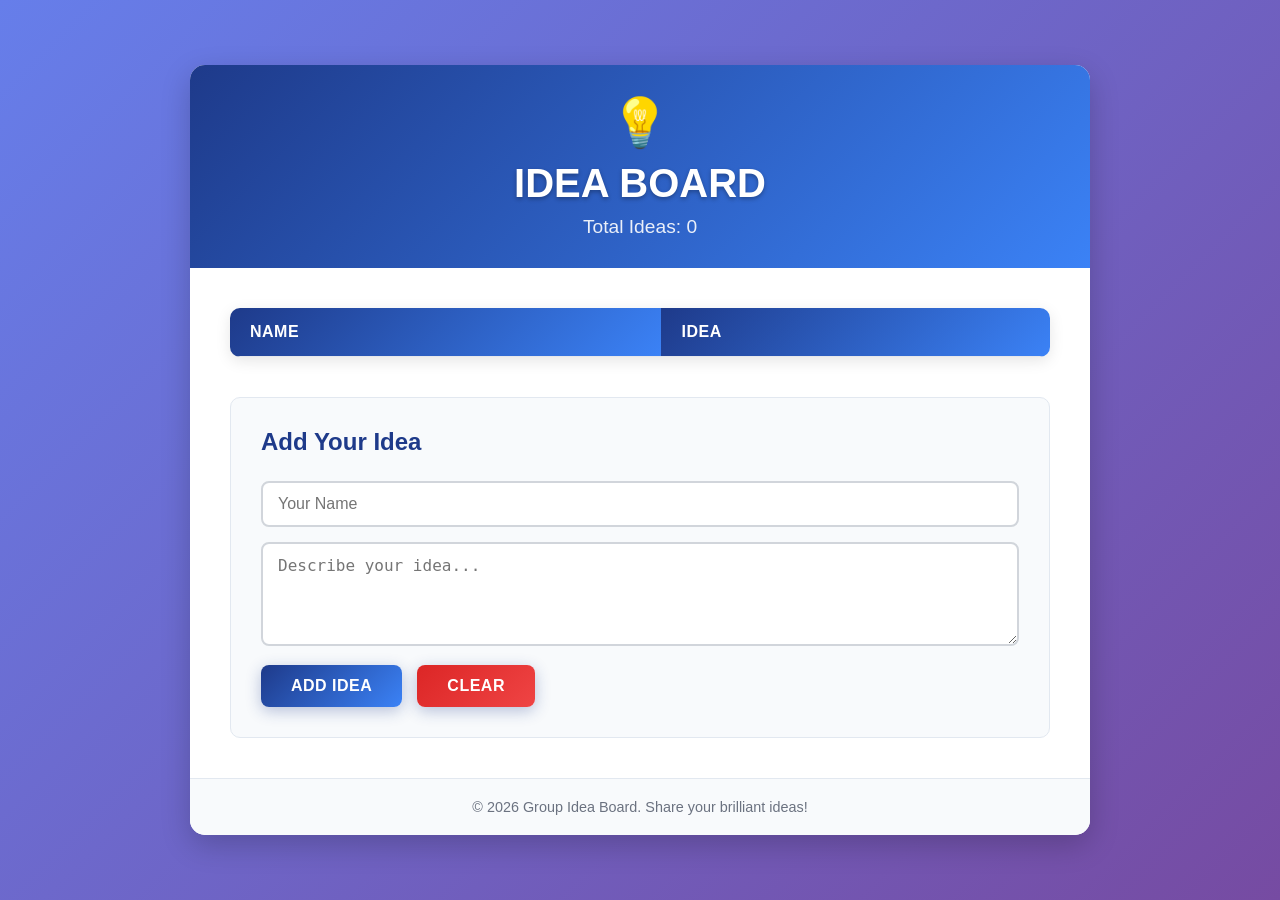
==== index.html @ 78089a5d "Add Additional UI Elements" ====
<!DOCTYPE html>
<html lang="en">
<head>
    <meta charset="UTF-8">
    <meta name="viewport" content="width=device-width, initial-scale=1.0">
    <title>IDEA BOARD</title>
    <style>
        /* Reset and base styles */
        * {
            box-sizing: border-box;
            margin: 0;
            padding: 0;
        }

        body {
            font-family: 'Segoe UI', Tahoma, Geneva, Verdana, sans-serif;
            background: linear-gradient(135deg, #667eea 0%, #764ba2 100%);
            color: #333;
            min-height: 100vh;
            display: flex;
            justify-content: center;
            align-items: center;
            padding: 20px;
        }

        .container {
            background-color: #ffffff;
            border-radius: 15px;
            box-shadow: 0 10px 30px rgba(0, 0, 0, 0.2);
            max-width: 900px;
            width: 100%;
            overflow: hidden;
            transition: transform 0.3s ease;
        }

        .container:hover {
            transform: translateY(-5px);
        }

        /* Header styles */
        .header {
            background: linear-gradient(135deg, #1e3a8a 0%, #3b82f6 100%);
            color: white;
            padding: 30px 40px;
            text-align: center;
            position: relative;
        }

        .header .logo {
            font-size: 3em;
            margin-bottom: 10px;
        }

        .header h1 {
            font-size: 2.5em;
            font-weight: 700;
            text-shadow: 0 2px 4px rgba(0, 0, 0, 0.3);
            margin-bottom: 10px;
        }

        .idea-counter {
            font-size: 1.2em;
            opacity: 0.9;
        }

        /* Main content */
        .main-content {
            padding: 40px;
        }

        /* Table styles */
        table {
            width: 100%;
            border-collapse: collapse;
            margin-bottom: 40px;
            border-radius: 10px;
            overflow: hidden;
            box-shadow: 0 4px 15px rgba(0, 0, 0, 0.1);
        }

        th, td {
            padding: 15px 20px;
            text-align: left;
            border-bottom: 1px solid #e5e7eb;
        }

        th {
            background: linear-gradient(135deg, #1e3a8a 0%, #3b82f6 100%);
            color: white;
            font-weight: 600;
            text-transform: uppercase;
            letter-spacing: 0.5px;
        }

        tbody tr:nth-child(even) {
            background-color: #f9fafb;
        }

        tbody tr:hover {
            background-color: #f3f4f6;
            transition: background-color 0.2s ease;
        }

        /* Add Idea section */
        .add-idea {
            margin-top: 40px;
            padding: 30px;
            background-color: #f8fafc;
            border-radius: 10px;
            border: 1px solid #e2e8f0;
        }

        .add-idea h2 {
            color: #1e3a8a;
            margin-bottom: 25px;
            font-size: 1.5em;
            font-weight: 600;
        }

        input[type="text"], textarea {
            width: 100%;
            padding: 12px 15px;
            margin-bottom: 15px;
            border: 2px solid #d1d5db;
            border-radius: 8px;
            font-size: 16px;
            transition: border-color 0.3s ease, box-shadow 0.3s ease;
        }

        input[type="text"]:focus, textarea:focus {
            outline: none;
            border-color: #3b82f6;
            box-shadow: 0 0 0 3px rgba(59, 130, 246, 0.1);
        }

        textarea {
            resize: vertical;
            min-height: 100px;
        }

        .button-group {
            display: flex;
            gap: 15px;
            justify-content: flex-start;
        }

        button {
            background: linear-gradient(135deg, #1e3a8a 0%, #3b82f6 100%);
            color: white;
            padding: 12px 30px;
            border: none;
            border-radius: 8px;
            cursor: pointer;
            font-size: 16px;
            font-weight: 600;
            text-transform: uppercase;
            letter-spacing: 0.5px;
            transition: all 0.3s ease;
            box-shadow: 0 4px 15px rgba(30, 58, 138, 0.3);
        }

        button:hover {
            background: linear-gradient(135deg, #1e40af 0%, #2563eb 100%);
            transform: translateY(-2px);
            box-shadow: 0 6px 20px rgba(30, 58, 138, 0.4);
        }

        button:active {
            transform: translateY(0);
        }

        .clear-btn {
            background: linear-gradient(135deg, #dc2626 0%, #ef4444 100%);
        }

        .clear-btn:hover {
            background: linear-gradient(135deg, #b91c1c 0%, #dc2626 100%);
        }

        /* Footer styles */
        .footer {
            background-color: #f8fafc;
            padding: 20px 40px;
            text-align: center;
            border-top: 1px solid #e2e8f0;
            color: #6b7280;
            font-size: 0.9em;
        }

        /* Responsive design */
        @media (max-width: 768px) {
            .container {
                margin: 10px;
            }

            .header {
                padding: 20px;
            }

            .header h1 {
                font-size: 2em;
            }

            .main-content {
                padding: 20px;
            }

            th, td {
                padding: 10px;
                font-size: 14px;
            }

            .add-idea {
                padding: 20px;
            }

            .button-group {
                flex-direction: column;
            }

            .footer {
                padding: 15px 20px;
            }
        }
    </style>
</head>
<body>
    <div class="container">
        <header class="header">
            <div class="logo">💡</div>
            <h1>IDEA BOARD</h1>
            <div class="idea-counter">Total Ideas: <span id="ideaCount">0</span></div>
        </header>
        <main class="main-content">
            <table id="ideasTable">
                <thead>
                    <tr>
                        <th>Name</th>
                        <th>Idea</th>
                    </tr>
                </thead>
                <tbody>
                    <!-- Ideas will be dynamically added here -->
                </tbody>
            </table>
            <div class="add-idea">
                <h2>Add Your Idea</h2>
                <input type="text" id="nameInput" placeholder="Your Name" required>
                <textarea id="ideaInput" placeholder="Describe your idea..." rows="4" required></textarea>
                <div class="button-group">
                    <button onclick="addIdea()">Add Idea</button>
                    <button class="clear-btn" onclick="clearInputs()">Clear</button>
                </div>
            </div>
        </main>
        <footer class="footer">
            <p>&copy; 2026 Group Idea Board. Share your brilliant ideas!</p>
        </footer>
    </div>

    <script>
        let ideaCount = 0;

        // Function to update the idea counter
        function updateCounter() {
            document.getElementById('ideaCount').textContent = ideaCount;
        }

        // Function to add a new idea to the table
        function addIdea() {
            // Get input values and trim whitespace
            const name = document.getElementById('nameInput').value.trim();
            const idea = document.getElementById('ideaInput').value.trim();

            // Validate inputs
            if (name === '' || idea === '') {
                alert('Please fill in both your name and idea.');
                return;
            }

            // Get table body and create new row
            const tableBody = document.querySelector('#ideasTable tbody');
            const newRow = tableBody.insertRow();

            // Create cells and set content
            const nameCell = newRow.insertCell(0);
            const ideaCell = newRow.insertCell(1);

            nameCell.textContent = name;
            ideaCell.textContent = idea;

            // Increment counter and update display
            ideaCount++;
            updateCounter();

            // Clear input fields
            clearInputs();

            // Optional: Scroll to the new idea
            newRow.scrollIntoView({ behavior: 'smooth' });
        }

        // Function to clear input fields
        function clearInputs() {
            document.getElementById('nameInput').value = '';
            document.getElementById('ideaInput').value = '';
        }

        // Allow adding idea with Enter key in textarea
        document.getElementById('ideaInput').addEventListener('keypress', function(e) {
            if (e.key === 'Enter' && !e.shiftKey) {
                e.preventDefault();
                addIdea();
            }
        });
    </script>
</body>
</html>
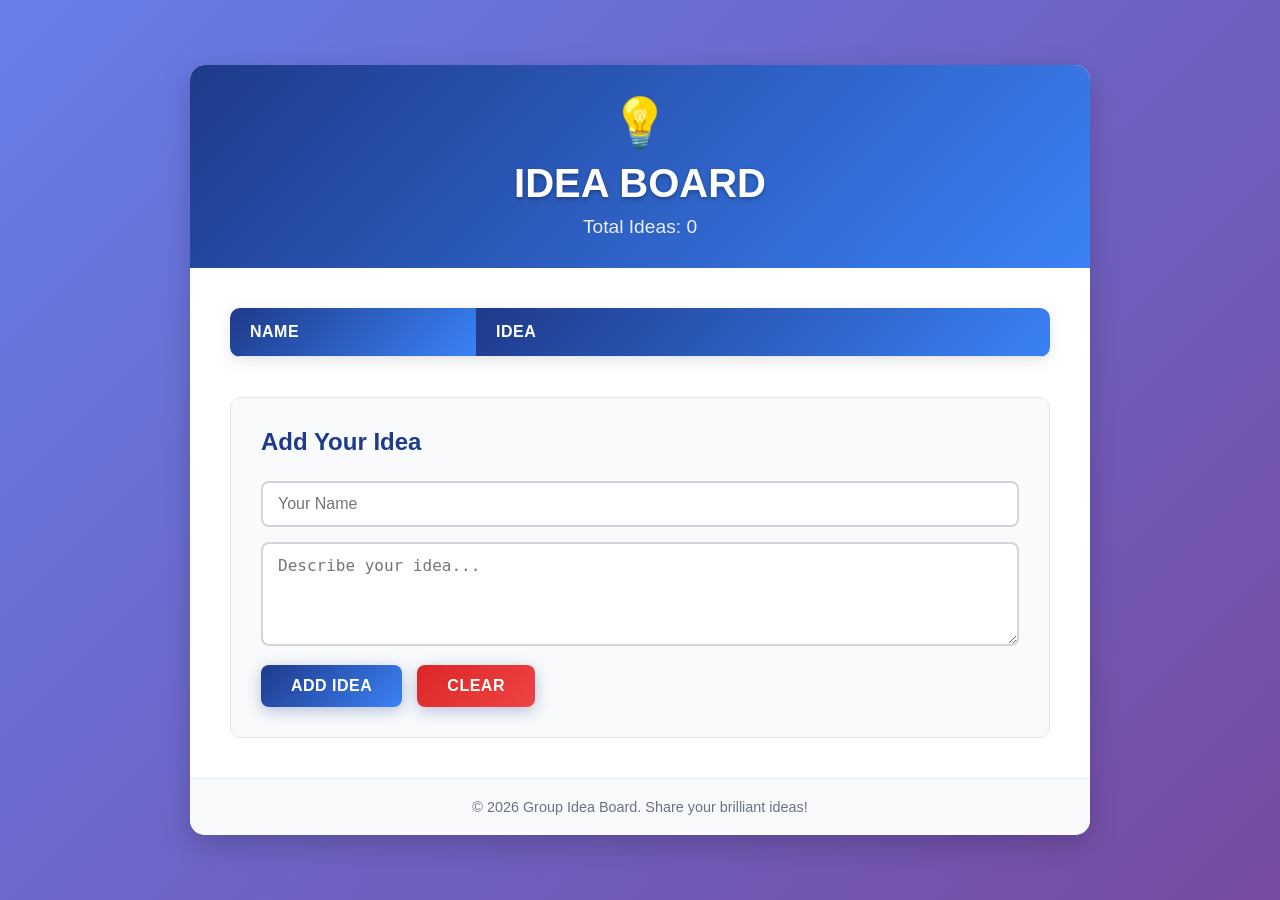
==== commit ce9dfb84: "Added a option to delete an idea" ====
--- a/index.html
+++ b/index.html
@@ -99,6 +99,18 @@
         tbody tr:hover {
             background-color: #f3f4f6;
             transition: background-color 0.2s ease;
+        }
+
+        /* Integrated Idea Cell Content */
+        .idea-cell-content {
+            display: flex;
+            justify-content: space-between;
+            align-items: center;
+            gap: 15px;
+        }
+
+        .idea-text {
+            flex: 1;
         }
 
         /* Add Idea section */
@@ -177,6 +189,28 @@
             background: linear-gradient(135deg, #b91c1c 0%, #dc2626 100%);
         }
 
+        .delete-btn {
+            background: transparent;
+            color: #dc2626;
+            padding: 8px;
+            font-size: 18px;
+            box-shadow: none;
+            border-radius: 50%;
+            display: inline-flex;
+            align-items: center;
+            justify-content: center;
+            width: 36px;
+            height: 36px;
+            flex-shrink: 0;
+            transition: all 0.2s ease;
+        }
+
+        .delete-btn:hover {
+            background: rgba(220, 38, 38, 0.1);
+            transform: scale(1.15);
+            box-shadow: none;
+        }
+
         /* Footer styles */
         .footer {
             background-color: #f8fafc;
@@ -235,7 +269,7 @@
             <table id="ideasTable">
                 <thead>
                     <tr>
-                        <th>Name</th>
+                        <th style="width: 30%;">Name</th>
                         <th>Idea</th>
                     </tr>
                 </thead>
@@ -282,12 +316,32 @@
             const tableBody = document.querySelector('#ideasTable tbody');
             const newRow = tableBody.insertRow();
 
-            // Create cells and set content
+            // Create Name cell
             const nameCell = newRow.insertCell(0);
+            nameCell.textContent = name;
+
+            // Create Idea cell with integrated delete button
             const ideaCell = newRow.insertCell(1);
-
-            nameCell.textContent = name;
-            ideaCell.textContent = idea;
+            
+            // Container for text and icon
+            const contentDiv = document.createElement('div');
+            contentDiv.className = 'idea-cell-content';
+            
+            const textSpan = document.createElement('span');
+            textSpan.className = 'idea-text';
+            textSpan.textContent = idea;
+            
+            const deleteBtn = document.createElement('button');
+            deleteBtn.innerHTML = '🗑️';
+            deleteBtn.className = 'delete-btn';
+            deleteBtn.title = 'Delete Idea';
+            deleteBtn.onclick = function() {
+                deleteIdea(newRow);
+            };
+            
+            contentDiv.appendChild(textSpan);
+            contentDiv.appendChild(deleteBtn);
+            ideaCell.appendChild(contentDiv);
 
             // Increment counter and update display
             ideaCount++;
@@ -298,6 +352,15 @@
 
             // Optional: Scroll to the new idea
             newRow.scrollIntoView({ behavior: 'smooth' });
+        }
+
+        // Function to delete an idea
+        function deleteIdea(row) {
+            if (confirm('Are you sure you want to delete this idea?')) {
+                row.remove();
+                ideaCount--;
+                updateCounter();
+            }
         }
 
         // Function to clear input fields
@@ -315,4 +378,4 @@
         });
     </script>
 </body>
-</html>
+</html>
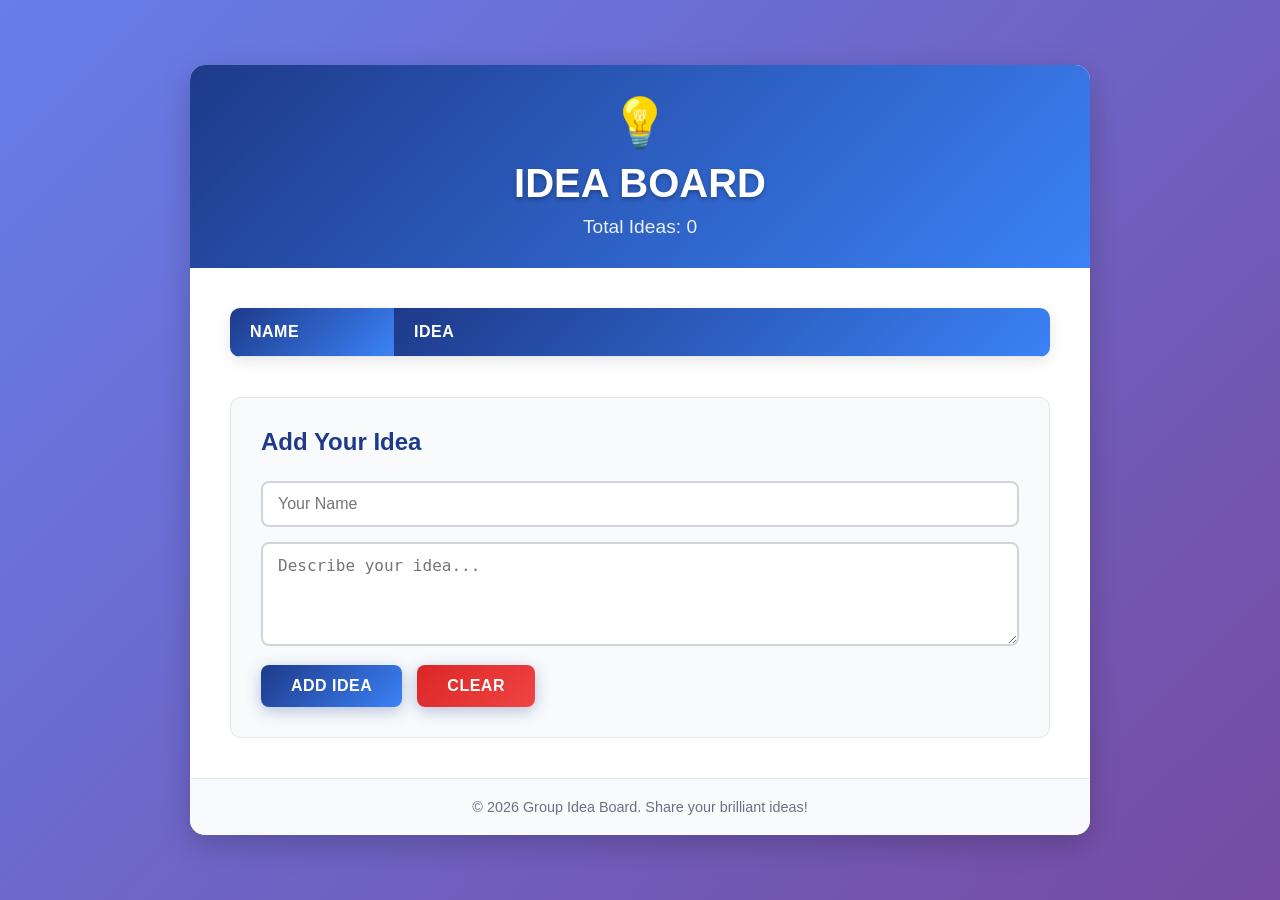
==== commit 30b20f59: "Added a rating system" ====
--- a/index.html
+++ b/index.html
@@ -5,7 +5,91 @@
     <meta name="viewport" content="width=device-width, initial-scale=1.0">
     <title>IDEA BOARD</title>
     <style>
-        /* Reset and base styles */
+        /* Rese        <script>
+            let ideaCount = 0;
+        
+            // Function to update the idea counter
+            function updateCounter() {
+                document.getElementById('ideaCount').textContent = ideaCount;
+            }
+        
+            // Function to add a new idea to the table
+            function addIdea() {
+                // Get input values and trim whitespace
+                const name = document.getElementById('nameInput').value.trim();
+                const idea = document.getElementById('ideaInput').value.trim();
+        
+                // Validate inputs
+                if (name === '' || idea === '') {
+                    alert('Please fill in both your name and idea.');
+                    return;
+                }
+        
+                // Get table body and create new row
+                const tableBody = document.querySelector('#ideasTable tbody');
+                const newRow = tableBody.insertRow();
+        
+                // Create Name cell
+                const nameCell = newRow.insertCell(0);
+                nameCell.textContent = name;
+        
+                // Create Idea cell with integrated delete button
+                const ideaCell = newRow.insertCell(1);
+                
+                // Container for text and icon
+                const contentDiv = document.createElement('div');
+                contentDiv.className = 'idea-cell-content';
+                
+                const textSpan = document.createElement('span');
+                textSpan.className = 'idea-text';
+                textSpan.textContent = idea;
+                
+                const deleteBtn = document.createElement('button');
+                deleteBtn.innerHTML = '🗑️';
+                deleteBtn.className = 'delete-btn';
+                deleteBtn.title = 'Delete Idea';
+                deleteBtn.onclick = function() {
+                    deleteIdea(newRow);
+                };
+                
+                contentDiv.appendChild(textSpan);
+                contentDiv.appendChild(deleteBtn);
+                ideaCell.appendChild(contentDiv);
+        
+                // Increment counter and update display
+                ideaCount++;
+                updateCounter();
+        
+                // Clear input fields
+                clearInputs();
+        
+                // Optional: Scroll to the new idea
+                newRow.scrollIntoView({ behavior: 'smooth' });
+            }
+        
+            // Function to delete an idea
+            function deleteIdea(row) {
+                if (confirm('Are you sure you want to delete this idea?')) {
+                    row.remove();
+                    ideaCount--;
+                    updateCounter();
+                }
+            }
+        
+            // Function to clear input fields
+            function clearInputs() {
+                document.getElementById('nameInput').value = '';
+                document.getElementById('ideaInput').value = '';
+            }
+        
+            // Allow adding idea with Enter key in textarea
+            document.getElementById('ideaInput').addEventListener('keypress', function(e) {
+                if (e.key === 'Enter' && !e.shiftKey) {
+                    e.preventDefault();
+                    addIdea();
+                }
+            });
+        </script>t and base styles */
         * {
             box-sizing: border-box;
             margin: 0;
@@ -113,80 +197,38 @@
             flex: 1;
         }
 
-        /* Add Idea section */
-        .add-idea {
-            margin-top: 40px;
-            padding: 30px;
-            background-color: #f8fafc;
-            border-radius: 10px;
-            border: 1px solid #e2e8f0;
-        }
-
-        .add-idea h2 {
-            color: #1e3a8a;
-            margin-bottom: 25px;
-            font-size: 1.5em;
+        .rating-container {
+            display: flex;
+            align-items: center;
+            gap: 8px;
+            flex-shrink: 0;
+        }
+
+        .stars {
+            display: flex;
+            gap: 3px;
+            font-size: 20px;
+            cursor: pointer;
+        }
+
+        .star {
+            color: #d1d5db;
+            transition: all 0.2s ease;
+            user-select: none;
+        }
+
+        .star:hover,
+        .star.active {
+            color: #fbbf24;
+            transform: scale(1.2);
+        }
+
+        .rating-score {
+            font-size: 14px;
+            color: #6b7280;
             font-weight: 600;
-        }
-
-        input[type="text"], textarea {
-            width: 100%;
-            padding: 12px 15px;
-            margin-bottom: 15px;
-            border: 2px solid #d1d5db;
-            border-radius: 8px;
-            font-size: 16px;
-            transition: border-color 0.3s ease, box-shadow 0.3s ease;
-        }
-
-        input[type="text"]:focus, textarea:focus {
-            outline: none;
-            border-color: #3b82f6;
-            box-shadow: 0 0 0 3px rgba(59, 130, 246, 0.1);
-        }
-
-        textarea {
-            resize: vertical;
-            min-height: 100px;
-        }
-
-        .button-group {
-            display: flex;
-            gap: 15px;
-            justify-content: flex-start;
-        }
-
-        button {
-            background: linear-gradient(135deg, #1e3a8a 0%, #3b82f6 100%);
-            color: white;
-            padding: 12px 30px;
-            border: none;
-            border-radius: 8px;
-            cursor: pointer;
-            font-size: 16px;
-            font-weight: 600;
-            text-transform: uppercase;
-            letter-spacing: 0.5px;
-            transition: all 0.3s ease;
-            box-shadow: 0 4px 15px rgba(30, 58, 138, 0.3);
-        }
-
-        button:hover {
-            background: linear-gradient(135deg, #1e40af 0%, #2563eb 100%);
-            transform: translateY(-2px);
-            box-shadow: 0 6px 20px rgba(30, 58, 138, 0.4);
-        }
-
-        button:active {
-            transform: translateY(0);
-        }
-
-        .clear-btn {
-            background: linear-gradient(135deg, #dc2626 0%, #ef4444 100%);
-        }
-
-        .clear-btn:hover {
-            background: linear-gradient(135deg, #b91c1c 0%, #dc2626 100%);
+            min-width: 35px;
+            text-align: right;
         }
 
         .delete-btn {
@@ -211,6 +253,82 @@
             box-shadow: none;
         }
 
+        /* Add Idea section */
+        .add-idea {
+            margin-top: 40px;
+            padding: 30px;
+            background-color: #f8fafc;
+            border-radius: 10px;
+            border: 1px solid #e2e8f0;
+        }
+
+        .add-idea h2 {
+            color: #1e3a8a;
+            margin-bottom: 25px;
+            font-size: 1.5em;
+            font-weight: 600;
+        }
+
+        input[type="text"], textarea {
+            width: 100%;
+            padding: 12px 15px;
+            margin-bottom: 15px;
+            border: 2px solid #d1d5db;
+            border-radius: 8px;
+            font-size: 16px;
+            transition: border-color 0.3s ease, box-shadow 0.3s ease;
+        }
+
+        input[type="text"]:focus, textarea:focus {
+            outline: none;
+            border-color: #3b82f6;
+            box-shadow: 0 0 0 3px rgba(59, 130, 246, 0.1);
+        }
+
+        textarea {
+            resize: vertical;
+            min-height: 100px;
+        }
+
+        .button-group {
+            display: flex;
+            gap: 15px;
+            justify-content: flex-start;
+        }
+
+        button {
+            background: linear-gradient(135deg, #1e3a8a 0%, #3b82f6 100%);
+            color: white;
+            padding: 12px 30px;
+            border: none;
+            border-radius: 8px;
+            cursor: pointer;
+            font-size: 16px;
+            font-weight: 600;
+            text-transform: uppercase;
+            letter-spacing: 0.5px;
+            transition: all 0.3s ease;
+            box-shadow: 0 4px 15px rgba(30, 58, 138, 0.3);
+        }
+
+        button:hover {
+            background: linear-gradient(135deg, #1e40af 0%, #2563eb 100%);
+            transform: translateY(-2px);
+            box-shadow: 0 6px 20px rgba(30, 58, 138, 0.4);
+        }
+
+        button:active {
+            transform: translateY(0);
+        }
+
+        .clear-btn {
+            background: linear-gradient(135deg, #dc2626 0%, #ef4444 100%);
+        }
+
+        .clear-btn:hover {
+            background: linear-gradient(135deg, #b91c1c 0%, #dc2626 100%);
+        }
+
         /* Footer styles */
         .footer {
             background-color: #f8fafc;
@@ -269,7 +387,7 @@
             <table id="ideasTable">
                 <thead>
                     <tr>
-                        <th style="width: 30%;">Name</th>
+                        <th style="width: 20%;">Name</th>
                         <th>Idea</th>
                     </tr>
                 </thead>
@@ -320,10 +438,10 @@
             const nameCell = newRow.insertCell(0);
             nameCell.textContent = name;
 
-            // Create Idea cell with integrated delete button
+            // Create Idea cell with integrated content
             const ideaCell = newRow.insertCell(1);
             
-            // Container for text and icon
+            // Container for all content
             const contentDiv = document.createElement('div');
             contentDiv.className = 'idea-cell-content';
             
@@ -331,15 +449,45 @@
             textSpan.className = 'idea-text';
             textSpan.textContent = idea;
             
+            // Rating container
+            const ratingContainer = document.createElement('div');
+            ratingContainer.className = 'rating-container';
+            
+            // Stars
+            const starsDiv = document.createElement('div');
+            starsDiv.className = 'stars';
+            
+            for (let i = 1; i <= 5; i++) {
+                const star = document.createElement('span');
+                star.className = 'star';
+                star.textContent = '★';
+                star.dataset.rating = i;
+                star.onclick = function(e) {
+                    e.stopPropagation();
+                    rateIdea(star, starsDiv, ratingScore);
+                };
+                starsDiv.appendChild(star);
+            }
+            
+            // Rating score display
+            const ratingScore = document.createElement('div');
+            ratingScore.className = 'rating-score';
+            ratingScore.textContent = '0/5';
+            
+            // Delete button
             const deleteBtn = document.createElement('button');
             deleteBtn.innerHTML = '🗑️';
             deleteBtn.className = 'delete-btn';
             deleteBtn.title = 'Delete Idea';
-            deleteBtn.onclick = function() {
+            deleteBtn.onclick = function(e) {
+                e.stopPropagation();
                 deleteIdea(newRow);
             };
             
+            ratingContainer.appendChild(starsDiv);
+            ratingContainer.appendChild(ratingScore);
             contentDiv.appendChild(textSpan);
+            contentDiv.appendChild(ratingContainer);
             contentDiv.appendChild(deleteBtn);
             ideaCell.appendChild(contentDiv);
 
@@ -352,6 +500,24 @@
 
             // Optional: Scroll to the new idea
             newRow.scrollIntoView({ behavior: 'smooth' });
+        }
+
+        // Function to rate an idea
+        function rateIdea(star, starsDiv, scoreDisplay) {
+            const rating = star.dataset.rating;
+            
+            // Update all stars
+            const allStars = starsDiv.querySelectorAll('.star');
+            allStars.forEach(s => {
+                if (s.dataset.rating <= rating) {
+                    s.classList.add('active');
+                } else {
+                    s.classList.remove('active');
+                }
+            });
+            
+            // Update score display
+            scoreDisplay.textContent = rating + '/5';
         }
 
         // Function to delete an idea
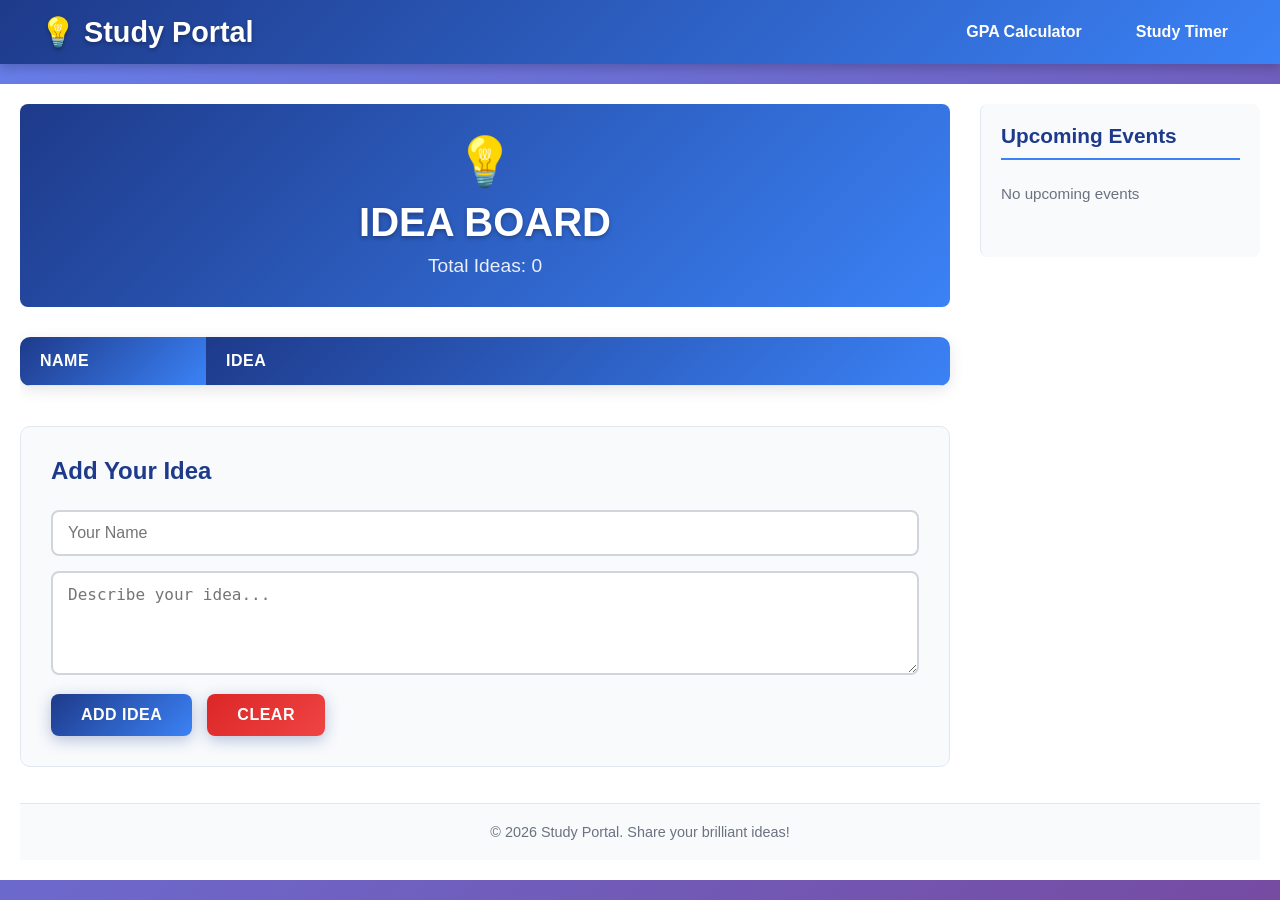
==== commit 7670fcef: "Updated the code buga" ====
--- a/index.html
+++ b/index.html
@@ -3,545 +3,65 @@
 <head>
     <meta charset="UTF-8">
     <meta name="viewport" content="width=device-width, initial-scale=1.0">
-    <title>IDEA BOARD</title>
-    <style>
-        /* Rese        <script>
-            let ideaCount = 0;
-        
-            // Function to update the idea counter
-            function updateCounter() {
-                document.getElementById('ideaCount').textContent = ideaCount;
-            }
-        
-            // Function to add a new idea to the table
-            function addIdea() {
-                // Get input values and trim whitespace
-                const name = document.getElementById('nameInput').value.trim();
-                const idea = document.getElementById('ideaInput').value.trim();
-        
-                // Validate inputs
-                if (name === '' || idea === '') {
-                    alert('Please fill in both your name and idea.');
-                    return;
-                }
-        
-                // Get table body and create new row
-                const tableBody = document.querySelector('#ideasTable tbody');
-                const newRow = tableBody.insertRow();
-        
-                // Create Name cell
-                const nameCell = newRow.insertCell(0);
-                nameCell.textContent = name;
-        
-                // Create Idea cell with integrated delete button
-                const ideaCell = newRow.insertCell(1);
-                
-                // Container for text and icon
-                const contentDiv = document.createElement('div');
-                contentDiv.className = 'idea-cell-content';
-                
-                const textSpan = document.createElement('span');
-                textSpan.className = 'idea-text';
-                textSpan.textContent = idea;
-                
-                const deleteBtn = document.createElement('button');
-                deleteBtn.innerHTML = '🗑️';
-                deleteBtn.className = 'delete-btn';
-                deleteBtn.title = 'Delete Idea';
-                deleteBtn.onclick = function() {
-                    deleteIdea(newRow);
-                };
-                
-                contentDiv.appendChild(textSpan);
-                contentDiv.appendChild(deleteBtn);
-                ideaCell.appendChild(contentDiv);
-        
-                // Increment counter and update display
-                ideaCount++;
-                updateCounter();
-        
-                // Clear input fields
-                clearInputs();
-        
-                // Optional: Scroll to the new idea
-                newRow.scrollIntoView({ behavior: 'smooth' });
-            }
-        
-            // Function to delete an idea
-            function deleteIdea(row) {
-                if (confirm('Are you sure you want to delete this idea?')) {
-                    row.remove();
-                    ideaCount--;
-                    updateCounter();
-                }
-            }
-        
-            // Function to clear input fields
-            function clearInputs() {
-                document.getElementById('nameInput').value = '';
-                document.getElementById('ideaInput').value = '';
-            }
-        
-            // Allow adding idea with Enter key in textarea
-            document.getElementById('ideaInput').addEventListener('keypress', function(e) {
-                if (e.key === 'Enter' && !e.shiftKey) {
-                    e.preventDefault();
-                    addIdea();
-                }
-            });
-        </script>t and base styles */
-        * {
-            box-sizing: border-box;
-            margin: 0;
-            padding: 0;
-        }
-
-        body {
-            font-family: 'Segoe UI', Tahoma, Geneva, Verdana, sans-serif;
-            background: linear-gradient(135deg, #667eea 0%, #764ba2 100%);
-            color: #333;
-            min-height: 100vh;
-            display: flex;
-            justify-content: center;
-            align-items: center;
-            padding: 20px;
-        }
-
-        .container {
-            background-color: #ffffff;
-            border-radius: 15px;
-            box-shadow: 0 10px 30px rgba(0, 0, 0, 0.2);
-            max-width: 900px;
-            width: 100%;
-            overflow: hidden;
-            transition: transform 0.3s ease;
-        }
-
-        .container:hover {
-            transform: translateY(-5px);
-        }
-
-        /* Header styles */
-        .header {
-            background: linear-gradient(135deg, #1e3a8a 0%, #3b82f6 100%);
-            color: white;
-            padding: 30px 40px;
-            text-align: center;
-            position: relative;
-        }
-
-        .header .logo {
-            font-size: 3em;
-            margin-bottom: 10px;
-        }
-
-        .header h1 {
-            font-size: 2.5em;
-            font-weight: 700;
-            text-shadow: 0 2px 4px rgba(0, 0, 0, 0.3);
-            margin-bottom: 10px;
-        }
-
-        .idea-counter {
-            font-size: 1.2em;
-            opacity: 0.9;
-        }
-
-        /* Main content */
-        .main-content {
-            padding: 40px;
-        }
-
-        /* Table styles */
-        table {
-            width: 100%;
-            border-collapse: collapse;
-            margin-bottom: 40px;
-            border-radius: 10px;
-            overflow: hidden;
-            box-shadow: 0 4px 15px rgba(0, 0, 0, 0.1);
-        }
-
-        th, td {
-            padding: 15px 20px;
-            text-align: left;
-            border-bottom: 1px solid #e5e7eb;
-        }
-
-        th {
-            background: linear-gradient(135deg, #1e3a8a 0%, #3b82f6 100%);
-            color: white;
-            font-weight: 600;
-            text-transform: uppercase;
-            letter-spacing: 0.5px;
-        }
-
-        tbody tr:nth-child(even) {
-            background-color: #f9fafb;
-        }
-
-        tbody tr:hover {
-            background-color: #f3f4f6;
-            transition: background-color 0.2s ease;
-        }
-
-        /* Integrated Idea Cell Content */
-        .idea-cell-content {
-            display: flex;
-            justify-content: space-between;
-            align-items: center;
-            gap: 15px;
-        }
-
-        .idea-text {
-            flex: 1;
-        }
-
-        .rating-container {
-            display: flex;
-            align-items: center;
-            gap: 8px;
-            flex-shrink: 0;
-        }
-
-        .stars {
-            display: flex;
-            gap: 3px;
-            font-size: 20px;
-            cursor: pointer;
-        }
-
-        .star {
-            color: #d1d5db;
-            transition: all 0.2s ease;
-            user-select: none;
-        }
-
-        .star:hover,
-        .star.active {
-            color: #fbbf24;
-            transform: scale(1.2);
-        }
-
-        .rating-score {
-            font-size: 14px;
-            color: #6b7280;
-            font-weight: 600;
-            min-width: 35px;
-            text-align: right;
-        }
-
-        .delete-btn {
-            background: transparent;
-            color: #dc2626;
-            padding: 8px;
-            font-size: 18px;
-            box-shadow: none;
-            border-radius: 50%;
-            display: inline-flex;
-            align-items: center;
-            justify-content: center;
-            width: 36px;
-            height: 36px;
-            flex-shrink: 0;
-            transition: all 0.2s ease;
-        }
-
-        .delete-btn:hover {
-            background: rgba(220, 38, 38, 0.1);
-            transform: scale(1.15);
-            box-shadow: none;
-        }
-
-        /* Add Idea section */
-        .add-idea {
-            margin-top: 40px;
-            padding: 30px;
-            background-color: #f8fafc;
-            border-radius: 10px;
-            border: 1px solid #e2e8f0;
-        }
-
-        .add-idea h2 {
-            color: #1e3a8a;
-            margin-bottom: 25px;
-            font-size: 1.5em;
-            font-weight: 600;
-        }
-
-        input[type="text"], textarea {
-            width: 100%;
-            padding: 12px 15px;
-            margin-bottom: 15px;
-            border: 2px solid #d1d5db;
-            border-radius: 8px;
-            font-size: 16px;
-            transition: border-color 0.3s ease, box-shadow 0.3s ease;
-        }
-
-        input[type="text"]:focus, textarea:focus {
-            outline: none;
-            border-color: #3b82f6;
-            box-shadow: 0 0 0 3px rgba(59, 130, 246, 0.1);
-        }
-
-        textarea {
-            resize: vertical;
-            min-height: 100px;
-        }
-
-        .button-group {
-            display: flex;
-            gap: 15px;
-            justify-content: flex-start;
-        }
-
-        button {
-            background: linear-gradient(135deg, #1e3a8a 0%, #3b82f6 100%);
-            color: white;
-            padding: 12px 30px;
-            border: none;
-            border-radius: 8px;
-            cursor: pointer;
-            font-size: 16px;
-            font-weight: 600;
-            text-transform: uppercase;
-            letter-spacing: 0.5px;
-            transition: all 0.3s ease;
-            box-shadow: 0 4px 15px rgba(30, 58, 138, 0.3);
-        }
-
-        button:hover {
-            background: linear-gradient(135deg, #1e40af 0%, #2563eb 100%);
-            transform: translateY(-2px);
-            box-shadow: 0 6px 20px rgba(30, 58, 138, 0.4);
-        }
-
-        button:active {
-            transform: translateY(0);
-        }
-
-        .clear-btn {
-            background: linear-gradient(135deg, #dc2626 0%, #ef4444 100%);
-        }
-
-        .clear-btn:hover {
-            background: linear-gradient(135deg, #b91c1c 0%, #dc2626 100%);
-        }
-
-        /* Footer styles */
-        .footer {
-            background-color: #f8fafc;
-            padding: 20px 40px;
-            text-align: center;
-            border-top: 1px solid #e2e8f0;
-            color: #6b7280;
-            font-size: 0.9em;
-        }
-
-        /* Responsive design */
-        @media (max-width: 768px) {
-            .container {
-                margin: 10px;
-            }
-
-            .header {
-                padding: 20px;
-            }
-
-            .header h1 {
-                font-size: 2em;
-            }
-
-            .main-content {
-                padding: 20px;
-            }
-
-            th, td {
-                padding: 10px;
-                font-size: 14px;
-            }
-
-            .add-idea {
-                padding: 20px;
-            }
-
-            .button-group {
-                flex-direction: column;
-            }
-
-            .footer {
-                padding: 15px 20px;
-            }
-        }
-    </style>
+    <title>Study Portal - IdeaBoard</title>
+    <link rel="stylesheet" href="style.css">
 </head>
 <body>
+    <!-- Navigation Bar -->
+    <nav class="navbar">
+        <div class="navbar-brand">💡 Study Portal</div>
+        <ul class="navbar-menu">
+            <li><a href="gpa-calculator.html">GPA Calculator</a></li>
+            <li><a href="study-timer.html">Study Timer</a></li>
+        </ul>
+    </nav>
+
     <div class="container">
-        <header class="header">
-            <div class="logo">💡</div>
-            <h1>IDEA BOARD</h1>
-            <div class="idea-counter">Total Ideas: <span id="ideaCount">0</span></div>
-        </header>
-        <main class="main-content">
-            <table id="ideasTable">
-                <thead>
-                    <tr>
-                        <th style="width: 20%;">Name</th>
-                        <th>Idea</th>
-                    </tr>
-                </thead>
-                <tbody>
-                    <!-- Ideas will be dynamically added here -->
-                </tbody>
-            </table>
-            <div class="add-idea">
-                <h2>Add Your Idea</h2>
-                <input type="text" id="nameInput" placeholder="Your Name" required>
-                <textarea id="ideaInput" placeholder="Describe your idea..." rows="4" required></textarea>
-                <div class="button-group">
-                    <button onclick="addIdea()">Add Idea</button>
-                    <button class="clear-btn" onclick="clearInputs()">Clear</button>
+        <div class="content-wrapper">
+            <main class="main-content">
+                <header class="header">
+                    <div class="logo">💡</div>
+                    <h1>IDEA BOARD</h1>
+                    <div class="idea-counter">Total Ideas: <span id="ideaCount">0</span></div>
+                </header>
+                <table id="ideasTable">
+                    <thead>
+                        <tr>
+                            <th style="width: 20%;">Name</th>
+                            <th>Idea</th>
+                        </tr>
+                    </thead>
+                    <tbody>
+                        <!-- Ideas will be dynamically added here -->
+                    </tbody>
+                </table>
+                <div class="add-idea">
+                    <h2>Add Your Idea</h2>
+                    <input type="text" id="nameInput" placeholder="Your Name" required>
+                    <textarea id="ideaInput" placeholder="Describe your idea..." rows="4" required></textarea>
+                    <div class="button-group">
+                        <button onclick="addIdea()">Add Idea</button>
+                        <button class="clear-btn" onclick="clearInputs()">Clear</button>
+                    </div>
                 </div>
-            </div>
-        </main>
+            </main>
+
+            <!-- Sidebar -->
+            <aside class="sidebar">
+                <div class="sidebar-section">
+                    <h2>Upcoming Events</h2>
+                    <ul class="events-list">
+                        <li>No upcoming events</li>
+                    </ul>
+                </div>
+            </aside>
+        </div>
+
         <footer class="footer">
-            <p>&copy; 2026 Group Idea Board. Share your brilliant ideas!</p>
+            <p>&copy; 2026 Study Portal. Share your brilliant ideas!</p>
         </footer>
     </div>
 
-    <script>
-        let ideaCount = 0;
-
-        // Function to update the idea counter
-        function updateCounter() {
-            document.getElementById('ideaCount').textContent = ideaCount;
-        }
-
-        // Function to add a new idea to the table
-        function addIdea() {
-            // Get input values and trim whitespace
-            const name = document.getElementById('nameInput').value.trim();
-            const idea = document.getElementById('ideaInput').value.trim();
-
-            // Validate inputs
-            if (name === '' || idea === '') {
-                alert('Please fill in both your name and idea.');
-                return;
-            }
-
-            // Get table body and create new row
-            const tableBody = document.querySelector('#ideasTable tbody');
-            const newRow = tableBody.insertRow();
-
-            // Create Name cell
-            const nameCell = newRow.insertCell(0);
-            nameCell.textContent = name;
-
-            // Create Idea cell with integrated content
-            const ideaCell = newRow.insertCell(1);
-            
-            // Container for all content
-            const contentDiv = document.createElement('div');
-            contentDiv.className = 'idea-cell-content';
-            
-            const textSpan = document.createElement('span');
-            textSpan.className = 'idea-text';
-            textSpan.textContent = idea;
-            
-            // Rating container
-            const ratingContainer = document.createElement('div');
-            ratingContainer.className = 'rating-container';
-            
-            // Stars
-            const starsDiv = document.createElement('div');
-            starsDiv.className = 'stars';
-            
-            for (let i = 1; i <= 5; i++) {
-                const star = document.createElement('span');
-                star.className = 'star';
-                star.textContent = '★';
-                star.dataset.rating = i;
-                star.onclick = function(e) {
-                    e.stopPropagation();
-                    rateIdea(star, starsDiv, ratingScore);
-                };
-                starsDiv.appendChild(star);
-            }
-            
-            // Rating score display
-            const ratingScore = document.createElement('div');
-            ratingScore.className = 'rating-score';
-            ratingScore.textContent = '0/5';
-            
-            // Delete button
-            const deleteBtn = document.createElement('button');
-            deleteBtn.innerHTML = '🗑️';
-            deleteBtn.className = 'delete-btn';
-            deleteBtn.title = 'Delete Idea';
-            deleteBtn.onclick = function(e) {
-                e.stopPropagation();
-                deleteIdea(newRow);
-            };
-            
-            ratingContainer.appendChild(starsDiv);
-            ratingContainer.appendChild(ratingScore);
-            contentDiv.appendChild(textSpan);
-            contentDiv.appendChild(ratingContainer);
-            contentDiv.appendChild(deleteBtn);
-            ideaCell.appendChild(contentDiv);
-
-            // Increment counter and update display
-            ideaCount++;
-            updateCounter();
-
-            // Clear input fields
-            clearInputs();
-
-            // Optional: Scroll to the new idea
-            newRow.scrollIntoView({ behavior: 'smooth' });
-        }
-
-        // Function to rate an idea
-        function rateIdea(star, starsDiv, scoreDisplay) {
-            const rating = star.dataset.rating;
-            
-            // Update all stars
-            const allStars = starsDiv.querySelectorAll('.star');
-            allStars.forEach(s => {
-                if (s.dataset.rating <= rating) {
-                    s.classList.add('active');
-                } else {
-                    s.classList.remove('active');
-                }
-            });
-            
-            // Update score display
-            scoreDisplay.textContent = rating + '/5';
-        }
-
-        // Function to delete an idea
-        function deleteIdea(row) {
-            if (confirm('Are you sure you want to delete this idea?')) {
-                row.remove();
-                ideaCount--;
-                updateCounter();
-            }
-        }
-
-        // Function to clear input fields
-        function clearInputs() {
-            document.getElementById('nameInput').value = '';
-            document.getElementById('ideaInput').value = '';
-        }
-
-        // Allow adding idea with Enter key in textarea
-        document.getElementById('ideaInput').addEventListener('keypress', function(e) {
-            if (e.key === 'Enter' && !e.shiftKey) {
-                e.preventDefault();
-                addIdea();
-            }
-        });
-    </script>
+    <script src="script.js"></script>
 </body>
 </html>
--- a/style.css
+++ b/style.css
@@ -0,0 +1,731 @@
+* {
+    box-sizing: border-box;
+    margin: 0;
+    padding: 0;
+}
+
+body {
+    font-family: 'Segoe UI', Tahoma, Geneva, Verdana, sans-serif;
+    background: linear-gradient(135deg, #667eea 0%, #764ba2 100%);
+    color: #333;
+    min-height: 100vh;
+    display: flex;
+    flex-direction: column;
+    padding: 0;
+    margin: 0;
+}
+
+/* Navigation Bar styles */
+.navbar {
+    background: linear-gradient(135deg, #1e3a8a 0%, #3b82f6 100%);
+    padding: 15px 40px;
+    display: flex;
+    justify-content: space-between;
+    align-items: center;
+    box-shadow: 0 4px 10px rgba(0, 0, 0, 0.2);
+}
+
+.navbar-brand {
+    font-size: 1.8em;
+    font-weight: 700;
+    color: white;
+    text-shadow: 0 2px 4px rgba(0, 0, 0, 0.3);
+}
+
+.navbar-menu {
+    display: flex;
+    list-style: none;
+    gap: 30px;
+    margin: 0;
+    padding: 0;
+}
+
+.navbar-menu a {
+    color: white;
+    text-decoration: none;
+    font-weight: 600;
+    font-size: 1em;
+    transition: all 0.3s ease;
+    padding: 8px 12px;
+    border-radius: 5px;
+}
+
+.navbar-menu a:hover {
+    background-color: rgba(255, 255, 255, 0.2);
+    transform: translateY(-2px);
+}
+
+.container {
+    background-color: #ffffff;
+    border-radius: 0;
+    box-shadow: none;
+    max-width: 100%;
+    width: 100%;
+    flex: 1;
+    overflow: hidden;
+    display: flex;
+    flex-direction: column;
+    padding: 20px;
+    margin: 20px auto;
+    max-height: calc(100vh - 100px);
+}
+
+.content-wrapper {
+    display: flex;
+    gap: 30px;
+    flex: 1;
+    overflow-y: auto;
+}
+
+.container:hover {
+    transform: none;
+}
+
+/* Header styles */
+.header {
+    background: linear-gradient(135deg, #1e3a8a 0%, #3b82f6 100%);
+    color: white;
+    padding: 30px 40px;
+    text-align: center;
+    position: relative;
+    margin-bottom: 30px;
+    border-radius: 8px;
+}
+
+.header .logo {
+    font-size: 3em;
+    margin-bottom: 10px;
+}
+
+.header h1 {
+    font-size: 2.5em;
+    font-weight: 700;
+    text-shadow: 0 2px 4px rgba(0, 0, 0, 0.3);
+    margin-bottom: 10px;
+}
+
+.idea-counter {
+    font-size: 1.2em;
+    opacity: 0.9;
+}
+
+/* Main content */
+.main-content {
+    padding: 0;
+    flex: 1;
+}
+
+.main-content.single-page {
+    max-width: 900px;
+    margin: 0 auto;
+}
+
+/* Table styles */
+table {
+    width: 100%;
+    border-collapse: collapse;
+    margin-bottom: 40px;
+    margin-left: 0;
+    margin-right: 0;
+    border-radius: 10px;
+    overflow: hidden;
+    box-shadow: 0 4px 15px rgba(0, 0, 0, 0.1);
+}
+
+th,
+td {
+    padding: 15px 20px;
+    text-align: left;
+    border-bottom: 1px solid #e5e7eb;
+}
+
+th {
+    background: linear-gradient(135deg, #1e3a8a 0%, #3b82f6 100%);
+    color: white;
+    font-weight: 600;
+    text-transform: uppercase;
+    letter-spacing: 0.5px;
+}
+
+tbody tr:nth-child(even) {
+    background-color: #f9fafb;
+}
+
+tbody tr:hover {
+    background-color: #f3f4f6;
+    transition: background-color 0.2s ease;
+}
+
+/* Integrated Idea Cell Content */
+.idea-cell-content {
+    display: flex;
+    justify-content: space-between;
+    align-items: center;
+    gap: 15px;
+}
+
+.idea-text {
+    flex: 1;
+}
+
+.rating-container {
+    display: flex;
+    align-items: center;
+    gap: 8px;
+    flex-shrink: 0;
+}
+
+.stars {
+    display: flex;
+    gap: 3px;
+    font-size: 20px;
+    cursor: pointer;
+}
+
+.star {
+    color: #d1d5db;
+    transition: all 0.2s ease;
+    user-select: none;
+}
+
+.star:hover,
+.star.active {
+    color: #fbbf24;
+    transform: scale(1.2);
+}
+
+.rating-score {
+    font-size: 14px;
+    color: #6b7280;
+    font-weight: 600;
+    min-width: 35px;
+    text-align: right;
+}
+
+.delete-btn {
+    background: transparent;
+    color: #dc2626;
+    padding: 8px;
+    font-size: 18px;
+    box-shadow: none;
+    border-radius: 50%;
+    display: inline-flex;
+    align-items: center;
+    justify-content: center;
+    width: 36px;
+    height: 36px;
+    flex-shrink: 0;
+    transition: all 0.2s ease;
+}
+
+.delete-btn:hover {
+    background: rgba(220, 38, 38, 0.1);
+    transform: scale(1.15);
+    box-shadow: none;
+}
+
+/* Add Idea section */
+.add-idea {
+    margin-top: 0;
+    margin-left: 0;
+    margin-right: 0;
+    padding: 30px;
+    background-color: #f8fafc;
+    border-radius: 10px;
+    border: 1px solid #e2e8f0;
+}
+
+.add-idea h2 {
+    color: #1e3a8a;
+    margin-bottom: 25px;
+    font-size: 1.5em;
+    font-weight: 600;
+}
+
+input[type="text"],
+textarea {
+    width: 100%;
+    padding: 12px 15px;
+    margin-bottom: 15px;
+    border: 2px solid #d1d5db;
+    border-radius: 8px;
+    font-size: 16px;
+    transition: border-color 0.3s ease, box-shadow 0.3s ease;
+}
+
+input[type="text"]:focus,
+textarea:focus {
+    outline: none;
+    border-color: #3b82f6;
+    box-shadow: 0 0 0 3px rgba(59, 130, 246, 0.1);
+}
+
+textarea {
+    resize: vertical;
+    min-height: 100px;
+}
+
+.button-group {
+    display: flex;
+    gap: 15px;
+    justify-content: flex-start;
+}
+
+button {
+    background: linear-gradient(135deg, #1e3a8a 0%, #3b82f6 100%);
+    color: white;
+    padding: 12px 30px;
+    border: none;
+    border-radius: 8px;
+    cursor: pointer;
+    font-size: 16px;
+    font-weight: 600;
+    text-transform: uppercase;
+    letter-spacing: 0.5px;
+    transition: all 0.3s ease;
+    box-shadow: 0 4px 15px rgba(30, 58, 138, 0.3);
+}
+
+button:hover {
+    background: linear-gradient(135deg, #1e40af 0%, #2563eb 100%);
+    transform: translateY(-2px);
+    box-shadow: 0 6px 20px rgba(30, 58, 138, 0.4);
+}
+
+button:active {
+    transform: translateY(0);
+}
+
+.clear-btn {
+    background: linear-gradient(135deg, #dc2626 0%, #ef4444 100%);
+}
+
+.clear-btn:hover {
+    background: linear-gradient(135deg, #b91c1c 0%, #dc2626 100%);
+}
+
+/* Sidebar styles */
+.sidebar {
+    width: 280px;
+    background-color: #f8fafc;
+    border-left: 1px solid #e2e8f0;
+    padding: 20px;
+    border-radius: 8px;
+    height: fit-content;
+    flex-shrink: 0;
+}
+
+.sidebar-section {
+    margin-bottom: 25px;
+}
+
+.sidebar-section h2 {
+    font-size: 1.3em;
+    color: #1e3a8a;
+    margin-bottom: 15px;
+    font-weight: 600;
+    border-bottom: 2px solid #3b82f6;
+    padding-bottom: 10px;
+}
+
+.events-list {
+    list-style: none;
+    padding: 0;
+    margin: 0;
+}
+
+.events-list li {
+    padding: 10px 0;
+    color: #6b7280;
+    border-bottom: 1px solid #e5e7eb;
+    font-size: 0.95em;
+}
+
+.events-list li:last-child {
+    border-bottom: none;
+}
+
+/* GPA Calculator Section */
+.calculator-section {
+    margin-top: 40px;
+    padding: 30px;
+    background: linear-gradient(135deg, #f3f4f6 0%, #ffffff 100%);
+    border-radius: 10px;
+    border: 2px solid #e5e7eb;
+}
+
+.calculator-section h2 {
+    color: #1e3a8a;
+    font-size: 1.8em;
+    margin-bottom: 25px;
+    text-shadow: 0 1px 2px rgba(0, 0, 0, 0.05);
+}
+
+.gpa-container {
+    background: white;
+    padding: 20px;
+    border-radius: 8px;
+    border: 1px solid #d1d5db;
+}
+
+.gpa-table {
+    width: 100%;
+    border-collapse: collapse;
+    margin-bottom: 20px;
+    background: white;
+}
+
+.gpa-table thead {
+    background: linear-gradient(135deg, #1e3a8a 0%, #3b82f6 100%);
+}
+
+.gpa-table th {
+    color: white;
+    padding: 12px 15px;
+    text-align: left;
+    font-weight: 600;
+    text-transform: uppercase;
+    letter-spacing: 0.5px;
+}
+
+.gpa-table td {
+    padding: 12px 15px;
+    border-bottom: 1px solid #e5e7eb;
+}
+
+.gpa-table tbody tr:hover {
+    background-color: #f9fafb;
+}
+
+.gpa-table input,
+.gpa-table select {
+    width: 100%;
+    padding: 8px 10px;
+    border: 1px solid #d1d5db;
+    border-radius: 5px;
+    font-size: 14px;
+}
+
+.gpa-table input:focus,
+.gpa-table select:focus {
+    outline: none;
+    border-color: #3b82f6;
+    box-shadow: 0 0 0 3px rgba(59, 130, 246, 0.1);
+}
+
+.gpa-remove-btn {
+    background: #dc2626;
+    color: white;
+    border: none;
+    padding: 6px 10px;
+    border-radius: 4px;
+    cursor: pointer;
+    font-size: 12px;
+    transition: all 0.2s ease;
+}
+
+.gpa-remove-btn:hover {
+    background: #b91c1c;
+}
+
+.gpa-input-buttons {
+    display: flex;
+    gap: 15px;
+    margin-bottom: 20px;
+}
+
+.add-course-btn,
+.calculate-gpa-btn {
+    flex: 1;
+    padding: 12px 20px;
+    border: none;
+    border-radius: 5px;
+    cursor: pointer;
+    font-weight: 600;
+    transition: all 0.3s ease;
+}
+
+.add-course-btn {
+    background: #10b981;
+    color: white;
+}
+
+.add-course-btn:hover {
+    background: #059669;
+}
+
+.calculate-gpa-btn {
+    background: #3b82f6;
+    color: white;
+}
+
+.calculate-gpa-btn:hover {
+    background: #2563eb;
+}
+
+.gpa-result {
+    background: linear-gradient(135deg, #dbeafe 0%, #e0e7ff 100%);
+    padding: 20px;
+    border-radius: 8px;
+    border-left: 4px solid #3b82f6;
+    margin-top: 20px;
+    min-height: 60px;
+    display: flex;
+    align-items: center;
+    justify-content: center;
+}
+
+.gpa-result-text {
+    font-size: 1.5em;
+    font-weight: 700;
+    color: #1e3a8a;
+    text-align: center;
+}
+
+.gpa-result-empty {
+    color: #6b7280;
+    font-size: 1em;
+    font-style: italic;
+}
+
+/* Study Timer Section */
+.timer-section {
+    margin-top: 40px;
+    padding: 30px;
+    background: linear-gradient(135deg, #f3f4f6 0%, #ffffff 100%);
+    border-radius: 10px;
+    border: 2px solid #e5e7eb;
+}
+
+.timer-section h2 {
+    color: #1e3a8a;
+    font-size: 1.8em;
+    margin-bottom: 25px;
+    text-shadow: 0 1px 2px rgba(0, 0, 0, 0.05);
+}
+
+.timer-container {
+    background: white;
+    padding: 30px;
+    border-radius: 8px;
+    border: 1px solid #d1d5db;
+    text-align: center;
+}
+
+.timer-input-group {
+    margin-bottom: 30px;
+}
+
+.timer-input-group label {
+    display: block;
+    font-weight: 600;
+    color: #1e3a8a;
+    margin-bottom: 10px;
+    font-size: 1em;
+}
+
+.timer-inputs {
+    display: flex;
+    gap: 15px;
+    justify-content: center;
+    flex-wrap: wrap;
+}
+
+.input-field {
+    display: flex;
+    align-items: center;
+    gap: 8px;
+}
+
+.input-field input {
+    width: 70px;
+    padding: 10px;
+    border: 2px solid #d1d5db;
+    border-radius: 5px;
+    font-size: 16px;
+    font-weight: 600;
+    text-align: center;
+}
+
+.input-field input:focus {
+    outline: none;
+    border-color: #3b82f6;
+    box-shadow: 0 0 0 3px rgba(59, 130, 246, 0.1);
+}
+
+.input-field span {
+    color: #6b7280;
+    font-weight: 500;
+}
+
+.timer-display {
+    font-size: 4em;
+    font-weight: 700;
+    color: #1e3a8a;
+    margin: 30px 0;
+    font-family: 'Courier New', monospace;
+    letter-spacing: 3px;
+    background: linear-gradient(135deg, #f0f9ff 0%, #f3e8ff 100%);
+    padding: 40px;
+    border-radius: 10px;
+    border: 2px solid #3b82f6;
+}
+
+.timer-buttons {
+    display: flex;
+    gap: 15px;
+    justify-content: center;
+    flex-wrap: wrap;
+}
+
+.start-timer-btn,
+.pause-timer-btn,
+.reset-timer-btn {
+    padding: 12px 30px;
+    border: none;
+    border-radius: 8px;
+    font-weight: 600;
+    cursor: pointer;
+    font-size: 16px;
+    transition: all 0.3s ease;
+    text-transform: uppercase;
+    letter-spacing: 0.5px;
+}
+
+.start-timer-btn {
+    background: linear-gradient(135deg, #10b981 0%, #059669 100%);
+    color: white;
+}
+
+.start-timer-btn:hover {
+    box-shadow: 0 4px 15px rgba(16, 185, 129, 0.3);
+    transform: translateY(-2px);
+}
+
+.pause-timer-btn {
+    background: linear-gradient(135deg, #f59e0b 0%, #d97706 100%);
+    color: white;
+}
+
+.pause-timer-btn:hover {
+    box-shadow: 0 4px 15px rgba(245, 158, 11, 0.3);
+    transform: translateY(-2px);
+}
+
+.reset-timer-btn {
+    background: linear-gradient(135deg, #ef4444 0%, #dc2626 100%);
+    color: white;
+}
+
+.reset-timer-btn:hover {
+    box-shadow: 0 4px 15px rgba(239, 68, 68, 0.3);
+    transform: translateY(-2px);
+}
+
+/* Footer styles */
+.footer {
+    background-color: #f8fafc;
+    padding: 20px 40px;
+    text-align: center;
+    border-top: 1px solid #e2e8f0;
+    color: #6b7280;
+    font-size: 0.9em;
+    width: 100%;
+}
+
+/* Responsive design */
+@media (max-width: 768px) {
+    .navbar {
+        flex-direction: column;
+        gap: 15px;
+        padding: 15px 20px;
+    }
+
+    .navbar-menu {
+        gap: 15px;
+    }
+
+    .content-wrapper {
+        flex-direction: column;
+        gap: 20px;
+    }
+
+    .sidebar {
+        width: 100%;
+        border-left: none;
+        border-top: 1px solid #e2e8f0;
+        padding: 15px;
+    }
+
+    .container {
+        padding: 15px;
+    }
+
+    .header {
+        padding: 20px;
+    }
+
+    .header h1 {
+        font-size: 2em;
+    }
+
+    .main-content {
+        padding: 0;
+    }
+
+    .main-content.single-page {
+        padding: 0;
+    }
+
+    th,
+    td {
+        padding: 10px;
+        font-size: 14px;
+    }
+
+    .add-idea {
+        padding: 20px;
+    }
+
+    .button-group {
+        flex-direction: column;
+    }
+
+    .footer {
+        padding: 15px 20px;
+    }
+
+    .calculator-section,
+    .timer-section {
+        padding: 20px;
+    }
+
+    .timer-inputs {
+        flex-direction: column;
+        gap: 10px;
+    }
+
+    .timer-display {
+        font-size: 3em;
+        padding: 30px;
+    }
+
+    .timer-buttons {
+        flex-direction: column;
+    }
+
+    .start-timer-btn,
+    .pause-timer-btn,
+    .reset-timer-btn {
+        width: 100%;
+    }
+
+    .gpa-input-buttons {
+        flex-direction: column;
+    }
+
+    .add-course-btn,
+    .calculate-gpa-btn {
+        width: 100%;
+    }
+}
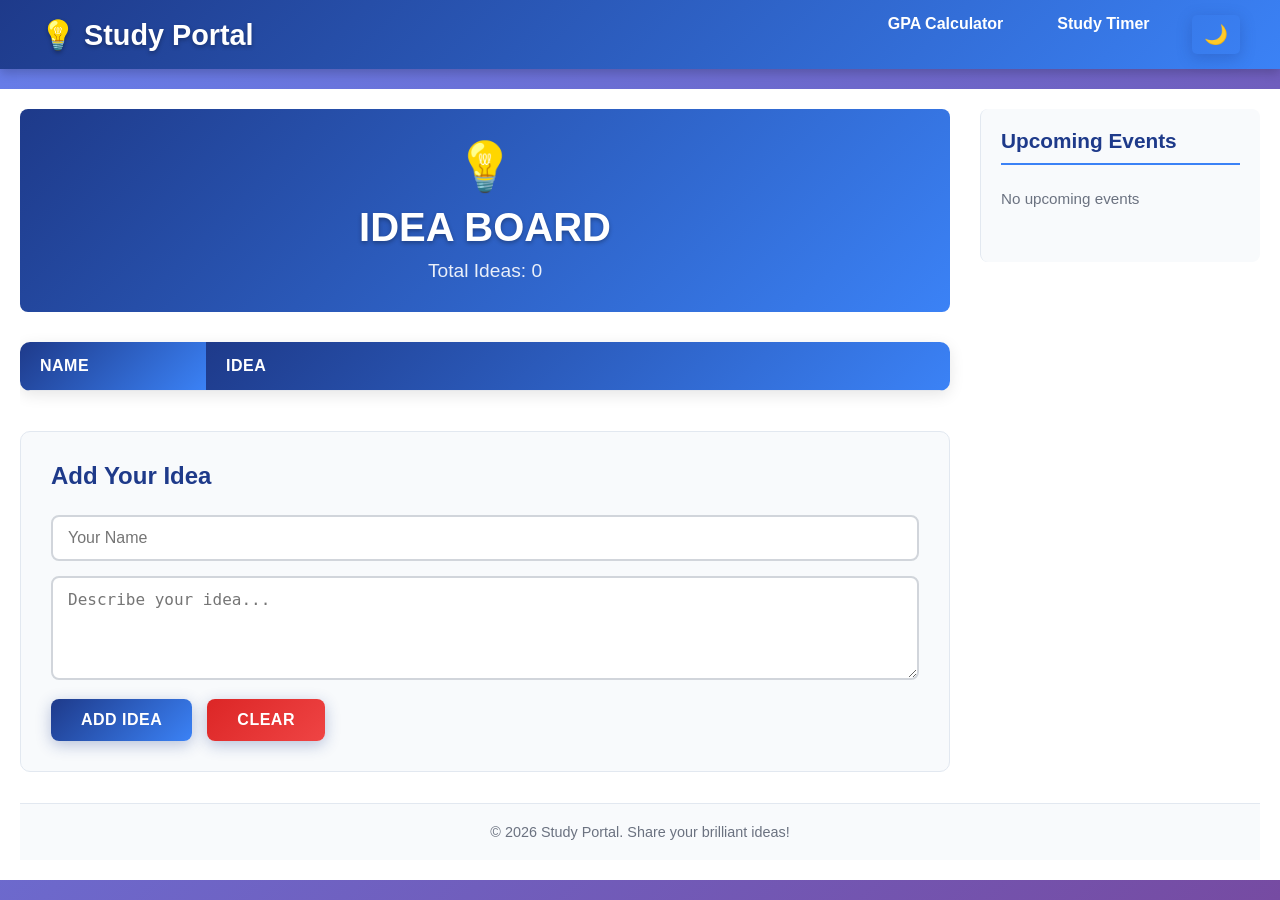
==== commit 7c8a926e: "Dark Mode" ====
--- a/index.html
+++ b/index.html
@@ -13,6 +13,7 @@
         <ul class="navbar-menu">
             <li><a href="gpa-calculator.html">GPA Calculator</a></li>
             <li><a href="study-timer.html">Study Timer</a></li>
+            <li><button id="darkModeToggle" class="dark-mode-toggle">🌙</button></li>
         </ul>
     </nav>
 
--- a/style.css
+++ b/style.css
@@ -51,6 +51,22 @@
 }
 
 .navbar-menu a:hover {
+    background-color: rgba(255, 255, 255, 0.2);
+    transform: translateY(-2px);
+}
+
+.dark-mode-toggle {
+    background: transparent;
+    border: none;
+    color: white;
+    font-size: 1.2em;
+    cursor: pointer;
+    padding: 8px 12px;
+    border-radius: 5px;
+    transition: all 0.3s ease;
+}
+
+.dark-mode-toggle:hover {
     background-color: rgba(255, 255, 255, 0.2);
     transform: translateY(-2px);
 }
@@ -728,4 +744,164 @@
     .calculate-gpa-btn {
         width: 100%;
     }
+}
+
+/* Dark Mode Styles */
+body.dark-mode {
+    background: linear-gradient(135deg, #1a1a1a 0%, #2d2d2d 100%);
+    color: #e0e0e0;
+}
+
+body.dark-mode .container {
+    background-color: #1e1e1e;
+}
+
+body.dark-mode .header {
+    background: linear-gradient(135deg, #2d2d2d 0%, #3d3d3d 100%);
+    color: #e0e0e0;
+}
+
+body.dark-mode .header h1 {
+    text-shadow: 0 2px 4px rgba(0, 0, 0, 0.5);
+}
+
+body.dark-mode table {
+    box-shadow: 0 4px 15px rgba(0, 0, 0, 0.3);
+}
+
+body.dark-mode th {
+    background: linear-gradient(135deg, #2d2d2d 0%, #3d3d3d 100%);
+    color: #e0e0e0;
+}
+
+body.dark-mode tbody tr:nth-child(even) {
+    background-color: #2a2a2a;
+}
+
+body.dark-mode tbody tr:hover {
+    background-color: #333333;
+}
+
+body.dark-mode .add-idea {
+    background-color: #2a2a2a;
+    border: 1px solid #404040;
+}
+
+body.dark-mode .add-idea h2 {
+    color: #e0e0e0;
+}
+
+body.dark-mode input[type="text"],
+body.dark-mode textarea {
+    background-color: #333333;
+    border: 2px solid #555555;
+    color: #e0e0e0;
+}
+
+body.dark-mode input[type="text"]:focus,
+body.dark-mode textarea:focus {
+    border-color: #666666;
+    box-shadow: 0 0 0 3px rgba(102, 102, 102, 0.1);
+}
+
+body.dark-mode .sidebar {
+    background-color: #2a2a2a;
+    border-left: 1px solid #404040;
+}
+
+body.dark-mode .sidebar-section h2 {
+    color: #e0e0e0;
+    border-bottom: 2px solid #666666;
+}
+
+body.dark-mode .events-list li {
+    color: #cccccc;
+    border-bottom: 1px solid #404040;
+}
+
+body.dark-mode .footer {
+    background-color: #2a2a2a;
+    border-top: 1px solid #404040;
+    color: #cccccc;
+}
+
+body.dark-mode .calculator-section,
+body.dark-mode .timer-section {
+    background: linear-gradient(135deg, #2a2a2a 0%, #1e1e1e 100%);
+    border: 2px solid #404040;
+}
+
+body.dark-mode .calculator-section h2,
+body.dark-mode .timer-section h2 {
+    color: #e0e0e0;
+}
+
+body.dark-mode .gpa-container,
+body.dark-mode .timer-container {
+    background: #2a2a2a;
+    border: 1px solid #404040;
+}
+
+body.dark-mode .gpa-table {
+    background: #2a2a2a;
+}
+
+body.dark-mode .gpa-table th {
+    background: linear-gradient(135deg, #2d2d2d 0%, #3d3d3d 100%);
+    color: #e0e0e0;
+}
+
+body.dark-mode .gpa-table td {
+    border-bottom: 1px solid #404040;
+}
+
+body.dark-mode .gpa-table tbody tr:hover {
+    background-color: #333333;
+}
+
+body.dark-mode .gpa-table input,
+body.dark-mode .gpa-table select {
+    background-color: #333333;
+    border: 1px solid #555555;
+    color: #e0e0e0;
+}
+
+body.dark-mode .gpa-table input:focus,
+body.dark-mode .gpa-table select:focus {
+    border-color: #666666;
+    box-shadow: 0 0 0 3px rgba(102, 102, 102, 0.1);
+}
+
+body.dark-mode .gpa-result {
+    background: linear-gradient(135deg, #2d2d2d 0%, #3d3d3d 100%);
+    border-left: 4px solid #666666;
+}
+
+body.dark-mode .gpa-result-text {
+    color: #e0e0e0;
+}
+
+body.dark-mode .gpa-result-empty {
+    color: #cccccc;
+}
+
+body.dark-mode .timer-display {
+    background: linear-gradient(135deg, #2d2d2d 0%, #3d3d3d 100%);
+    border: 2px solid #666666;
+    color: #e0e0e0;
+}
+
+body.dark-mode .input-field span {
+    color: #cccccc;
+}
+
+body.dark-mode .input-field input {
+    background-color: #333333;
+    border: 2px solid #555555;
+    color: #e0e0e0;
+}
+
+body.dark-mode .input-field input:focus {
+    border-color: #666666;
+    box-shadow: 0 0 0 3px rgba(102, 102, 102, 0.1);
 }
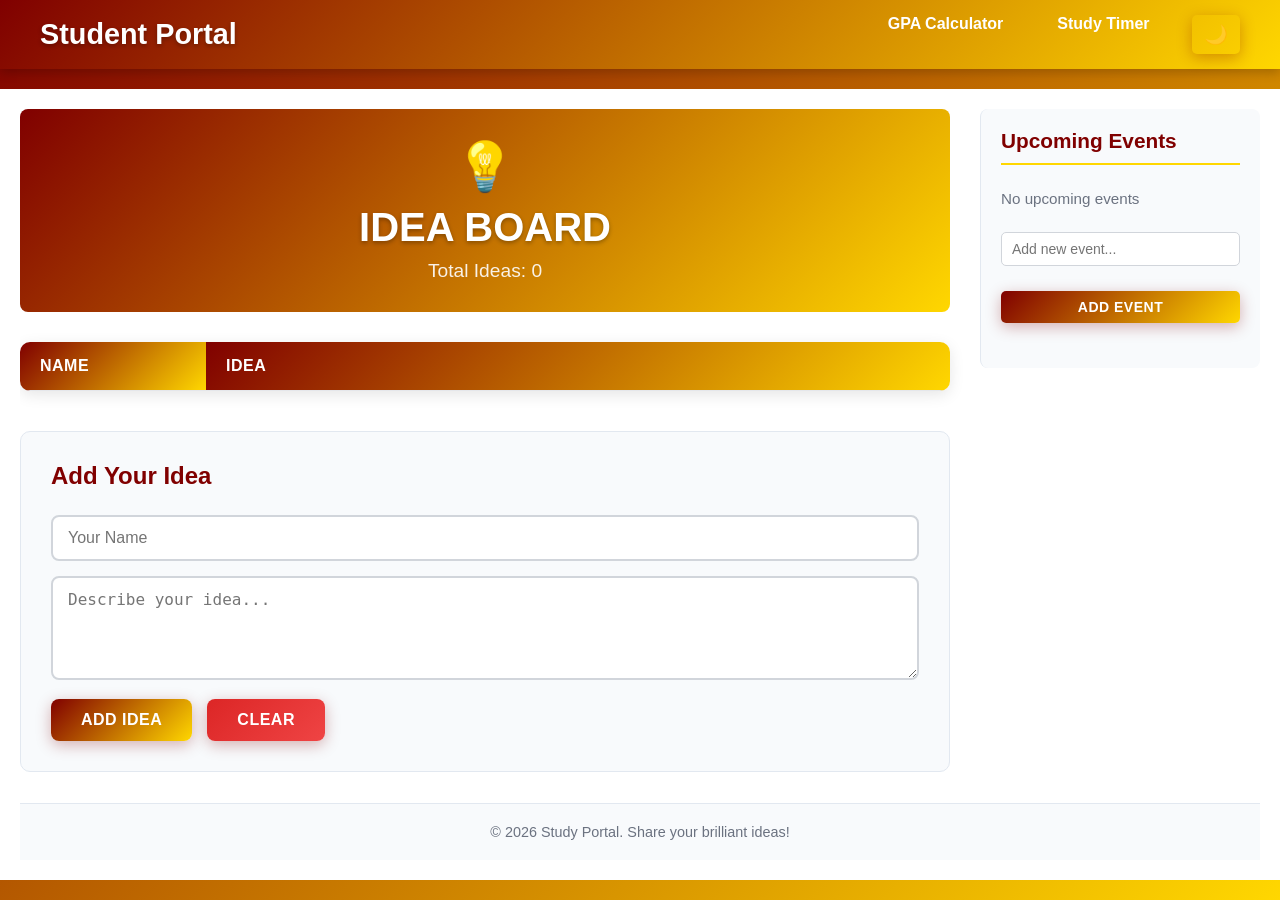
==== commit 8f6ee023: "Changed the color theme and upcomming events" ====
--- a/index.html
+++ b/index.html
@@ -3,13 +3,13 @@
 <head>
     <meta charset="UTF-8">
     <meta name="viewport" content="width=device-width, initial-scale=1.0">
-    <title>Study Portal - IdeaBoard</title>
+    <title>Student Portal - IdeaBoard</title>
     <link rel="stylesheet" href="style.css">
 </head>
 <body>
     <!-- Navigation Bar -->
     <nav class="navbar">
-        <div class="navbar-brand">💡 Study Portal</div>
+        <div class="navbar-brand">Student Portal</div>
         <ul class="navbar-menu">
             <li><a href="gpa-calculator.html">GPA Calculator</a></li>
             <li><a href="study-timer.html">Study Timer</a></li>
@@ -51,9 +51,13 @@
             <aside class="sidebar">
                 <div class="sidebar-section">
                     <h2>Upcoming Events</h2>
-                    <ul class="events-list">
+                    <ul class="events-list" id="eventsList">
                         <li>No upcoming events</li>
                     </ul>
+                    <div class="add-event">
+                        <input type="text" id="eventInput" placeholder="Add new event..." required>
+                        <button onclick="addEvent()">Add Event</button>
+                    </div>
                 </div>
             </aside>
         </div>
--- a/style.css
+++ b/style.css
@@ -6,7 +6,7 @@
 
 body {
     font-family: 'Segoe UI', Tahoma, Geneva, Verdana, sans-serif;
-    background: linear-gradient(135deg, #667eea 0%, #764ba2 100%);
+    background: linear-gradient(135deg, #800000 0%, #FFD700 100%);
     color: #333;
     min-height: 100vh;
     display: flex;
@@ -17,7 +17,7 @@
 
 /* Navigation Bar styles */
 .navbar {
-    background: linear-gradient(135deg, #1e3a8a 0%, #3b82f6 100%);
+    background: linear-gradient(135deg, #800000 0%, #FFD700 100%);
     padding: 15px 40px;
     display: flex;
     justify-content: space-between;
@@ -99,7 +99,7 @@
 
 /* Header styles */
 .header {
-    background: linear-gradient(135deg, #1e3a8a 0%, #3b82f6 100%);
+    background: linear-gradient(135deg, #800000 0%, #FFD700 100%);
     color: white;
     padding: 30px 40px;
     text-align: center;
@@ -156,7 +156,7 @@
 }
 
 th {
-    background: linear-gradient(135deg, #1e3a8a 0%, #3b82f6 100%);
+    background: linear-gradient(135deg, #800000 0%, #FFD700 100%);
     color: white;
     font-weight: 600;
     text-transform: uppercase;
@@ -252,7 +252,7 @@
 }
 
 .add-idea h2 {
-    color: #1e3a8a;
+    color: #800000;
     margin-bottom: 25px;
     font-size: 1.5em;
     font-weight: 600;
@@ -272,8 +272,8 @@
 input[type="text"]:focus,
 textarea:focus {
     outline: none;
-    border-color: #3b82f6;
-    box-shadow: 0 0 0 3px rgba(59, 130, 246, 0.1);
+    border-color: #FFD700;
+    box-shadow: 0 0 0 3px rgba(255, 215, 0, 0.1);
 }
 
 textarea {
@@ -288,7 +288,7 @@
 }
 
 button {
-    background: linear-gradient(135deg, #1e3a8a 0%, #3b82f6 100%);
+    background: linear-gradient(135deg, #800000 0%, #FFD700 100%);
     color: white;
     padding: 12px 30px;
     border: none;
@@ -299,13 +299,13 @@
     text-transform: uppercase;
     letter-spacing: 0.5px;
     transition: all 0.3s ease;
-    box-shadow: 0 4px 15px rgba(30, 58, 138, 0.3);
+    box-shadow: 0 4px 15px rgba(128, 0, 0, 0.3);
 }
 
 button:hover {
-    background: linear-gradient(135deg, #1e40af 0%, #2563eb 100%);
+    background: linear-gradient(135deg, #600000 0%, #E6C200 100%);
     transform: translateY(-2px);
-    box-shadow: 0 6px 20px rgba(30, 58, 138, 0.4);
+    box-shadow: 0 6px 20px rgba(128, 0, 0, 0.4);
 }
 
 button:active {
@@ -337,10 +337,10 @@
 
 .sidebar-section h2 {
     font-size: 1.3em;
-    color: #1e3a8a;
+    color: #800000;
     margin-bottom: 15px;
     font-weight: 600;
-    border-bottom: 2px solid #3b82f6;
+    border-bottom: 2px solid #FFD700;
     padding-bottom: 10px;
 }
 
@@ -359,6 +359,43 @@
 
 .events-list li:last-child {
     border-bottom: none;
+}
+
+.add-event {
+    margin-top: 15px;
+    display: flex;
+    flex-direction: column;
+    gap: 10px;
+}
+
+.add-event input {
+    padding: 8px 10px;
+    border: 1px solid #d1d5db;
+    border-radius: 5px;
+    font-size: 14px;
+}
+
+.add-event input:focus {
+    outline: none;
+    border-color: #FFD700;
+    box-shadow: 0 0 0 2px rgba(255, 215, 0, 0.1);
+}
+
+.add-event button {
+    background: linear-gradient(135deg, #800000 0%, #FFD700 100%);
+    color: white;
+    padding: 8px 15px;
+    border: none;
+    border-radius: 5px;
+    cursor: pointer;
+    font-size: 14px;
+    font-weight: 600;
+    transition: all 0.3s ease;
+}
+
+.add-event button:hover {
+    background: linear-gradient(135deg, #600000 0%, #E6C200 100%);
+    transform: translateY(-1px);
 }
 
 /* GPA Calculator Section */
@@ -371,7 +408,7 @@
 }
 
 .calculator-section h2 {
-    color: #1e3a8a;
+    color: #800000;
     font-size: 1.8em;
     margin-bottom: 25px;
     text-shadow: 0 1px 2px rgba(0, 0, 0, 0.05);
@@ -392,7 +429,7 @@
 }
 
 .gpa-table thead {
-    background: linear-gradient(135deg, #1e3a8a 0%, #3b82f6 100%);
+    background: linear-gradient(135deg, #800000 0%, #FFD700 100%);
 }
 
 .gpa-table th {
@@ -425,8 +462,8 @@
 .gpa-table input:focus,
 .gpa-table select:focus {
     outline: none;
-    border-color: #3b82f6;
-    box-shadow: 0 0 0 3px rgba(59, 130, 246, 0.1);
+    border-color: #FFD700;
+    box-shadow: 0 0 0 3px rgba(255, 215, 0, 0.1);
 }
 
 .gpa-remove-btn {
@@ -471,19 +508,19 @@
 }
 
 .calculate-gpa-btn {
-    background: #3b82f6;
+    background: #800000;
     color: white;
 }
 
 .calculate-gpa-btn:hover {
-    background: #2563eb;
+    background: #600000;
 }
 
 .gpa-result {
-    background: linear-gradient(135deg, #dbeafe 0%, #e0e7ff 100%);
+    background: linear-gradient(135deg, #f0e68c 0%, #fffacd 100%);
     padding: 20px;
     border-radius: 8px;
-    border-left: 4px solid #3b82f6;
+    border-left: 4px solid #FFD700;
     margin-top: 20px;
     min-height: 60px;
     display: flex;
@@ -494,7 +531,7 @@
 .gpa-result-text {
     font-size: 1.5em;
     font-weight: 700;
-    color: #1e3a8a;
+    color: #800000;
     text-align: center;
 }
 
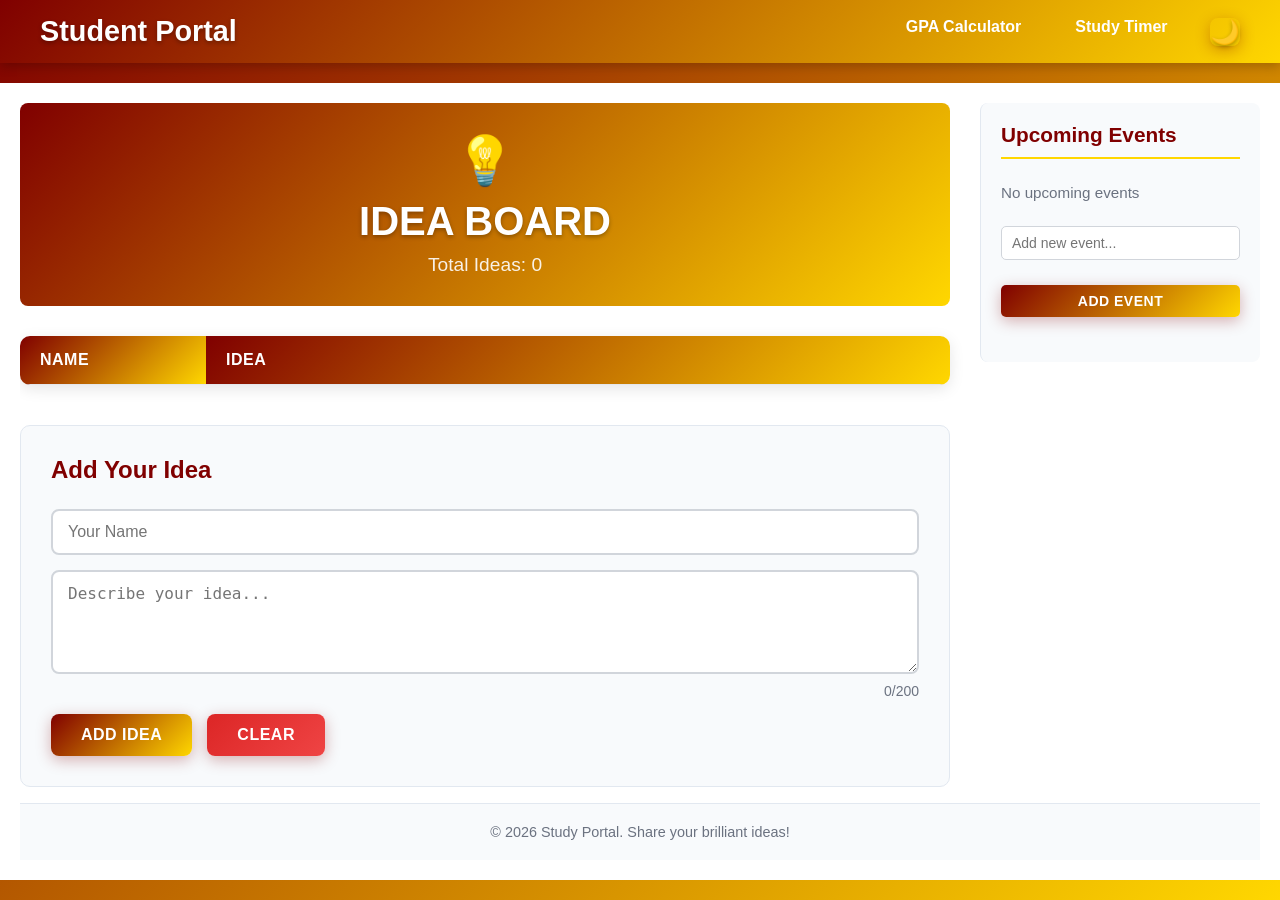
==== commit fdefef15: "Fixed bugs" ====
--- a/index.html
+++ b/index.html
@@ -39,7 +39,8 @@
                 <div class="add-idea">
                     <h2>Add Your Idea</h2>
                     <input type="text" id="nameInput" placeholder="Your Name" required>
-                    <textarea id="ideaInput" placeholder="Describe your idea..." rows="4" required></textarea>
+                    <textarea id="ideaInput" placeholder="Describe your idea..." rows="4" maxlength="200" required></textarea>
+                    <div class="char-counter"><span id="charCount">0</span>/200</div>
                     <div class="button-group">
                         <button onclick="addIdea()">Add Idea</button>
                         <button class="clear-btn" onclick="clearInputs()">Clear</button>
--- a/style.css
+++ b/style.css
@@ -56,19 +56,36 @@
 }
 
 .dark-mode-toggle {
-    background: transparent;
+    background: none;
     border: none;
-    color: white;
-    font-size: 1.2em;
+    color: black;
+    font-size: 1.5em;
     cursor: pointer;
-    padding: 8px 12px;
-    border-radius: 5px;
-    transition: all 0.3s ease;
+    display: flex;
+    align-items: center;
+    justify-content: center;
+    transition: transform 0.4s cubic-bezier(0.68, -0.55, 0.265, 1.55);
+    z-index: 100;
+    padding: 0;
+    width: auto;
+    height: auto;
+    text-shadow: 0 2px 4px rgba(0, 0, 0, 0.3); /* Added shadow */
 }
 
 .dark-mode-toggle:hover {
-    background-color: rgba(255, 255, 255, 0.2);
-    transform: translateY(-2px);
+    transform: scale(1.3);
+}
+
+body.dark-mode .dark-mode-toggle {
+    background: none;
+    border: none;
+    color: black; /* Keep icon black in dark mode */
+    box-shadow: none;
+}
+
+body.dark-mode .dark-mode-toggle:hover {
+    background: none;
+    transform: scale(1.3);
 }
 
 .container {
@@ -279,6 +296,14 @@
 textarea {
     resize: vertical;
     min-height: 100px;
+    margin-bottom: 5px;
+}
+
+.char-counter {
+    text-align: right;
+    font-size: 14px;
+    color: #6b7280;
+    margin-bottom: 15px;
 }
 
 .button-group {
